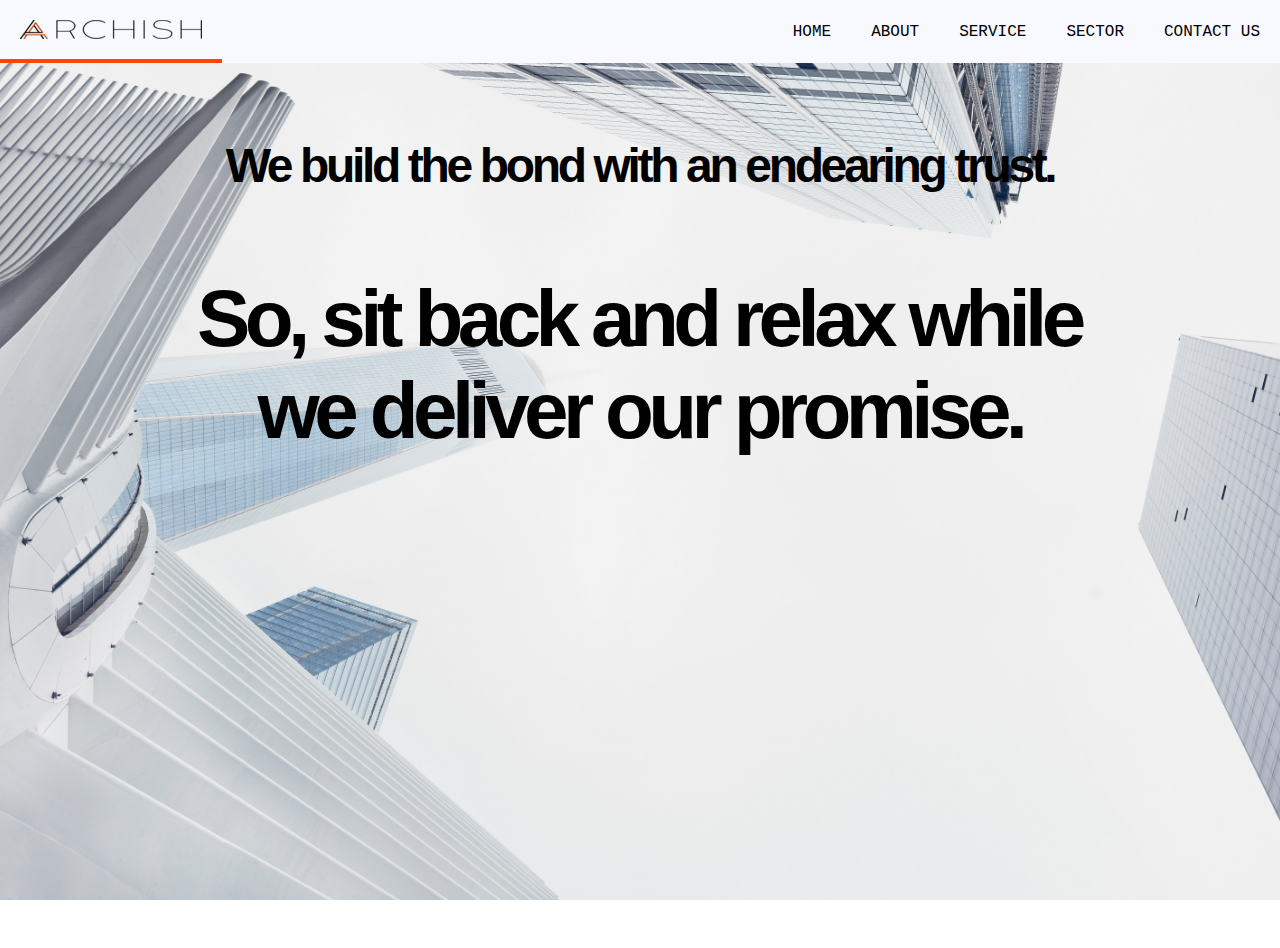
==== aboutus.html @ ad500357 "Update aboutus.html" ====
<!DOCTYPE html>
<html lang="en">
<head>
    <meta charset="UTF-8">
    <meta name="viewport" content="width=device-width, initial-scale=1.0">
    <link rel="stylesheet" href="navbarstyle.css">
    <link rel="stylesheet" href="https://cdnjs.cloudflare.com/ajax/libs/font-awesome/4.7.0/css/font-awesome.min.css">
    <link rel="stylesheet" href="aboutus.css">
    <link rel="stylesheet" href="https://cdnjs.cloudflare.com/ajax/libs/animate.css/4.1.1/animate.min.css"/>
    <title>Archish Construction Ltd.</title>
</head>
<body>
    <nav class="main-nav" id="topNav">
        <a class="brand" href=""><img src="logo.png" alt="" srcset=""></a>
        <a href="index.html">Home</a>
        <a href="aboutus.html">About</a>
        <a href="undermaintenance.html">Service</a>
        <a href="undermaintenance.html">Sector</a>
        <a href="contact.html">Contact Us</a>
        <a href="javascript:void(0);" class="icon" onclick="navToggle()">
            <i class="fa fa-bars"></i>
          </a>
    </nav>
    
    <header>
    <div class="container" id="container" style="background-image: url(building2.jpg);">
            <div class="subcontainer">
                <p class="quote animate__animated animate__backInLeft animate__delay-1s">We build the bond with an endearing trust.</p>
                <p class="subquote animate__animated animate__backInRight animate__delay-1s">So, sit back and relax while we deliver our promise.</p>
            </div>
        </div>
    </header>

    <!-- <section>
        <div class="container" style="background-image: url(building4.jpg);">
            <div class="subcontainer">
                <p class="quote animate__animated animate__backInLeft animate__delay-1s">We build the bond with an endearing trust.</p>
                <p class="subquote animate__animated animate__backInRight animate__delay-1s">So, sit back and relax while we deliver our promise.</p>
            </div>
        </div>
    </section> -->

    <script src="script.js"></script>

</body>
</html>
---- aboutus.css ----
body{
    margin: auto 0;
    height: 100%;
}

.main-nav{
    display: flex;
    background-color: ghostwhite;
    margin: 0;
    padding: 0;
    justify-content: flex-end;
    overflow: hidden;
    position: fixed;
    width: 100%;
    top: 0;
    z-index: 1;
}


.brand{
    margin-right: auto;
}

nav a{
    display: flex;
    align-items: center;
    padding: 20px;
    text-align: center;
    text-decoration: none;
    font-family: 'JetBrains Mono', monospace;
    font-size: 1em;
    font-weight: 500;
    color: black;
    text-transform: uppercase;
}

a:hover{
    color: orangered;
    border-bottom: 4px solid orangered;
}

nav a.icon {
    display: none;
}


@media screen and (max-width: 750px) {
    nav a:not(:first-child) {display: none;}
    a:hover{border-bottom: none;}
    nav a.icon {
        float: right;
        display: block;
        position: absolute;
        right: 0;
        top: 0;
        z-index: 100;
    }

    nav.responsive {
        width: 100%;
        background-color: ghostwhite;
        position: fixed;
        display: block;
    }
    nav.responsive a.icon {
        position: absolute;
        right: 0;
        top: 0;
        z-index: 100;
    }

    nav.responsive a {
        float: none;
        display: block;
        text-align: left;
    }

}


@import url('https://rsms.me/inter/inter.css');
html { font-family: 'Inter', sans-serif; }
@supports (font-variation-settings: normal) {
  html { font-family: 'Inter var', sans-serif; }
}

.container{
    height: 100vh;
    background-attachment: fixed;
    background-position: center;
    background-repeat: no-repeat;
    background-size: cover;
}

header{
    margin-top: 30px;
}

.quote{
    /* margin: 0; */
    padding-top: 10vh;
    display: flex;
    justify-content: center;
    text-align: center;
    font-family: 'Inter var', sans-serif;
    font-weight: 600;
    letter-spacing: -0.070em;
    font-size: 3em;
    margin-bottom: 1.5rem;
}

.subcontainer{
    display: block;
    width: 75%;
    margin: auto;
}

.subquote
{
    display: flex;
    justify-content: center;
    text-align: center;
    font-family: 'Inter var', sans-serif;
    font-weight: 740;
    font-size: 5em;
    letter-spacing: -0.070em;
    text-indent: -0.03em;
}

@media screen and (min-width: 701px) and (max-width: 900px){
    .subcontainer{
        width: 90%;
    }
    .quote{
        letter-spacing: -0.090em;
        font-size: 2.40em;
        
    }

    .subquote{
        letter-spacing: -0.090em;
        font-size: 4em;
    }
}

@media screen and (min-width: 450px) and (max-width: 700px){
    .subcontainer{
        width: 75%;
    }
    .quote{
        letter-spacing: -0.090em;
        font-size: 2.25em;
        
    }

    .subquote{
        letter-spacing: -0.090em;
        font-size: 3.25em;
    }
}

@media screen and (min-width: 50px) and (max-width: 449px){
    .subcontainer{
        width: 65%;
    }
    .quote{
        letter-spacing: -0.090em;
        font-size: 1.80em;
        padding-top: 12vh;
        margin-bottom: 0.5em;
    }

    .subquote{
        letter-spacing: -0.090em;
        font-size: 2.45em;
        padding-top: 0.5em;
    }
}
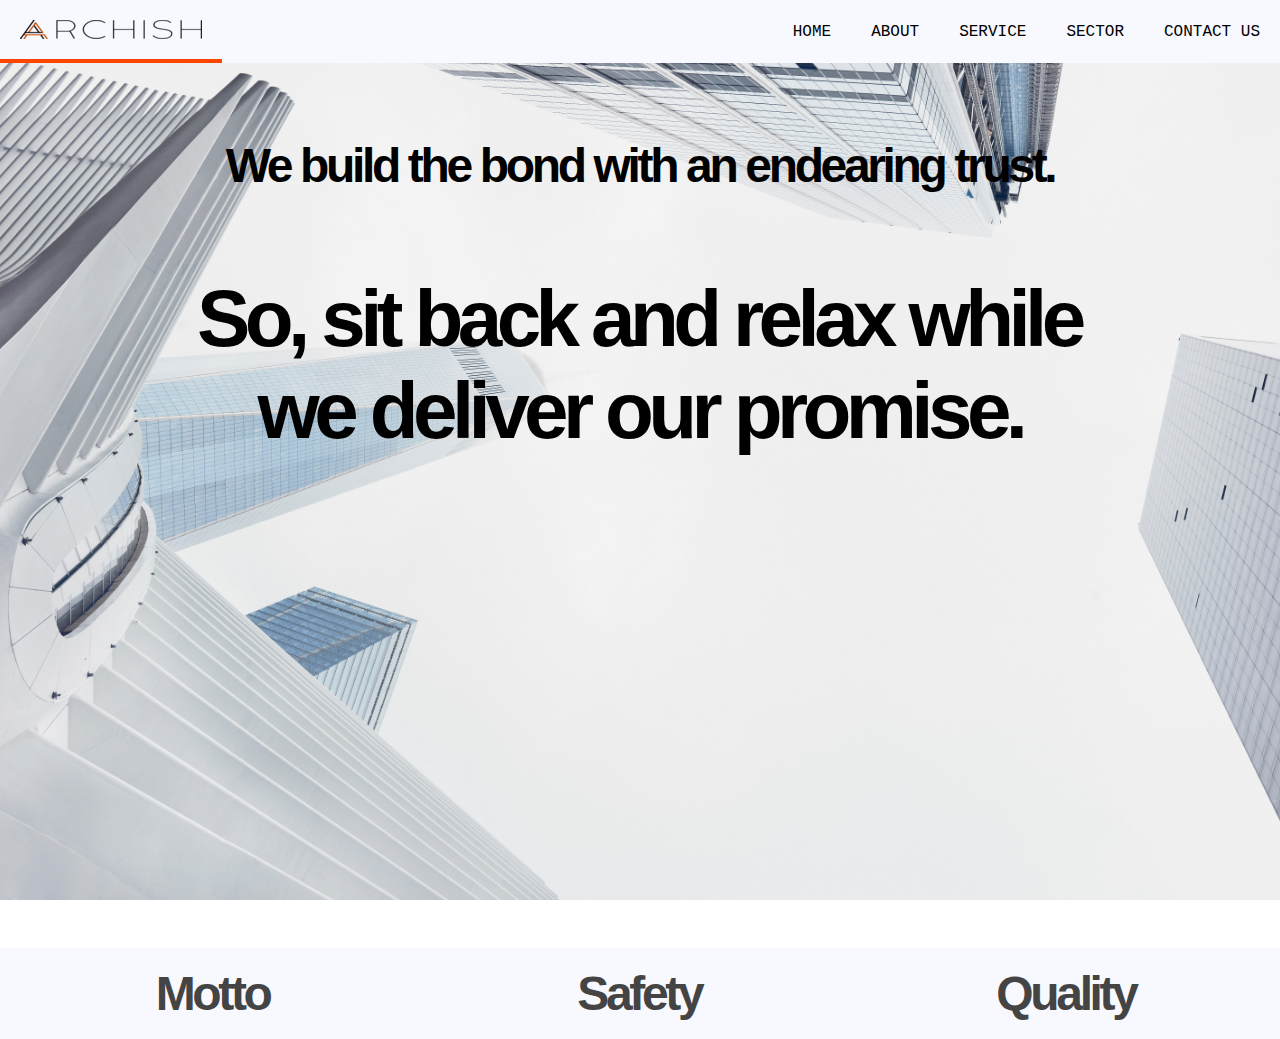
==== commit ef89d91d: "Add files via upload" ====
--- a/aboutus.html
+++ b/aboutus.html
@@ -29,6 +29,7 @@
                 <p class="subquote animate__animated animate__backInRight animate__delay-1s">So, sit back and relax while we deliver our promise.</p>
             </div>
         </div>
+
     </header>
 
     <!-- <section>
@@ -39,8 +40,47 @@
             </div>
         </div>
     </section> -->
+    <div style="background-image: url(building4.jpg); background-attachment: fixed; background-position: center; background-size: cover; width: 100%; max-width: 100%;">
+    <section class="container2">
+
+
+        <button class="accordion">Motto</button>
+        <div class="panel">
+          <p class="accordiontext">At Archish, we provide the highest quality professional construction services. This commitment can only be maintained through the efforts of its people. Archish Construction proudly employs dedicated staff comprising of experienced construction professionals and craftsmen. We believe that to maintain and grow this dedicated staff, we must provide a challenging role, stable and pleasant work environment, which offers them opportunities to grow both personally and professionally. </p>
+        </div>
+        
+        <button class="accordion">Safety</button>
+        <div class="panel">
+          <p class="accordiontext">Health and safety is paramount to the construction industry, that is why we are committed to the safety of our employees as well as the public and this commitment is central to everything we do. Our pro-active approach creates value for our clients and safeguards our most important asset, our employees. Our team is dedicated to maintaining a safety-focused and environmentally sound business.</p>
+        </div>
+        
+        <button class="accordion">Quality</button>
+        <div class="panel">
+          <p class="accordiontext">We provide quality construction services to our clients. The pride we have in our work and in the reputation of our company enables our clients to enjoy the construction process with confidence. We are committed to maintain the trust of our clients by treating them fairly and honestly by meeting our commitments. We have the necessary skills, training and positive attitude to do the job right the first time and to finish each task, job and project before moving on to the next. Our clients feel that their job is as important to us as it is to them.</p>
+        </div>
+        </div>
+    </section>
+</div>
+
+
 
     <script src="script.js"></script>
+    <script>
+        var acc = document.getElementsByClassName("accordion");
+        var i;
+        
+        for (i = 0; i < acc.length; i++) {
+          acc[i].addEventListener("click", function() {
+            this.classList.toggle("active");
+            var panel = this.nextElementSibling;
+            if (panel.style.display === "block") {
+              panel.style.display = "none";
+            } else {
+              panel.style.display = "block";
+            }
+          });
+        }
+        </script>
 
 </body>
-</html>
+</html>--- a/navbarstyle.css
+++ b/navbarstyle.css
@@ -0,0 +1,81 @@
+
+
+
+body{
+    margin: auto 0;
+    height: 100%;
+}
+
+.main-nav{
+    display: flex;
+    background-color: ghostwhite;
+    margin: 0;
+    padding: 0;
+    justify-content: flex-end;
+    overflow: hidden;
+    position: fixed;
+    width: 100%;
+    top: 0;
+    z-index: 1;
+}
+
+
+.brand{
+    margin-right: auto;
+}
+
+nav a{
+    display: flex;
+    align-items: center;
+    padding: 20px;
+    text-align: center;
+    text-decoration: none;
+    font-family: 'JetBrains Mono', monospace;
+    font-size: 1em;
+    font-weight: 500;
+    color: black;
+    text-transform: uppercase;
+}
+
+a:hover{
+    color: orangered;
+    border-bottom: 4px solid orangered;
+}
+
+nav a.icon {
+    display: none;
+}
+
+
+@media screen and (max-width: 750px) {
+    nav a:not(:first-child) {display: none;}
+    a:hover{border-bottom: none;}
+    nav a.icon {
+        float: right;
+        display: block;
+        position: absolute;
+        right: 0;
+        top: 0;
+        z-index: 100;
+    }
+
+    nav.responsive {
+        width: 100%;
+        background-color: ghostwhite;
+        position: fixed;
+        display: block;
+    }
+    nav.responsive a.icon {
+        position: absolute;
+        right: 0;
+        top: 0;
+        z-index: 100;
+    }
+
+    nav.responsive a {
+        float: none;
+        display: block;
+        text-align: left;
+    }
+
+}--- a/aboutus.css
+++ b/aboutus.css
@@ -1,81 +1,3 @@
-body{
-    margin: auto 0;
-    height: 100%;
-}
-
-.main-nav{
-    display: flex;
-    background-color: ghostwhite;
-    margin: 0;
-    padding: 0;
-    justify-content: flex-end;
-    overflow: hidden;
-    position: fixed;
-    width: 100%;
-    top: 0;
-    z-index: 1;
-}
-
-
-.brand{
-    margin-right: auto;
-}
-
-nav a{
-    display: flex;
-    align-items: center;
-    padding: 20px;
-    text-align: center;
-    text-decoration: none;
-    font-family: 'JetBrains Mono', monospace;
-    font-size: 1em;
-    font-weight: 500;
-    color: black;
-    text-transform: uppercase;
-}
-
-a:hover{
-    color: orangered;
-    border-bottom: 4px solid orangered;
-}
-
-nav a.icon {
-    display: none;
-}
-
-
-@media screen and (max-width: 750px) {
-    nav a:not(:first-child) {display: none;}
-    a:hover{border-bottom: none;}
-    nav a.icon {
-        float: right;
-        display: block;
-        position: absolute;
-        right: 0;
-        top: 0;
-        z-index: 100;
-    }
-
-    nav.responsive {
-        width: 100%;
-        background-color: ghostwhite;
-        position: fixed;
-        display: block;
-    }
-    nav.responsive a.icon {
-        position: absolute;
-        right: 0;
-        top: 0;
-        z-index: 100;
-    }
-
-    nav.responsive a {
-        float: none;
-        display: block;
-        text-align: left;
-    }
-
-}
 
 
 @import url('https://rsms.me/inter/inter.css');
@@ -86,10 +8,12 @@
 
 .container{
     height: 100vh;
+    position: relative;
     background-attachment: fixed;
     background-position: center;
     background-repeat: no-repeat;
     background-size: cover;
+    z-index: -1;    
 }
 
 header{
@@ -175,4 +99,76 @@
         font-size: 2.45em;
         padding-top: 0.5em;
     }
+}
+
+
+.container2
+{
+    display: flex;
+    padding-top: 20%%;
+}
+
+.accordion{
+    background-color: ghostwhite;
+    color: #444;
+    cursor: pointer;
+    padding: 18px;
+    width: 100%;
+    border: none;
+    text-align: left;
+    outline: none;
+    font-size: 15px;
+    transition: 0.4s;
+    justify-content: center;
+    align-items: center;
+    text-align: center;
+    font-family: 'Inter var', sans-serif;
+    font-weight: 740;
+    font-size: 3em;
+    letter-spacing: -0.070em;
+    text-indent: -0.03em;
+}
+
+.active, .accordion:hover {
+    background-color: #ccc; 
+  }
+  
+  .panel {
+    padding: 0 18px;
+    display: none;
+    background-color: ghostwhite;
+    overflow: hidden;
+  }
+
+  .accordiontext{
+    font-family: 'Inter var', sans-serif;
+    font-weight: 600;
+    font-size: 16px;
+    text-align: left;
+    display: flex;
+    align-content: center;
+    justify-content: left;
+  }
+
+
+
+  @media screen and (max-width: 700px){
+    .container2{
+        display:block;
+    }
+    .accordion{
+        font-size: 2.5em;
+    }
+    .accordiontext{
+        font-size: 1.125em;
+    }
+  }
+    @media screen and (min-width: 702px)and (max-width: 1119px){
+        .accordion{
+            font-size: 2.15em;
+        }
+        .accordiontext{
+            font-size: 1.125em;
+        }
+
 }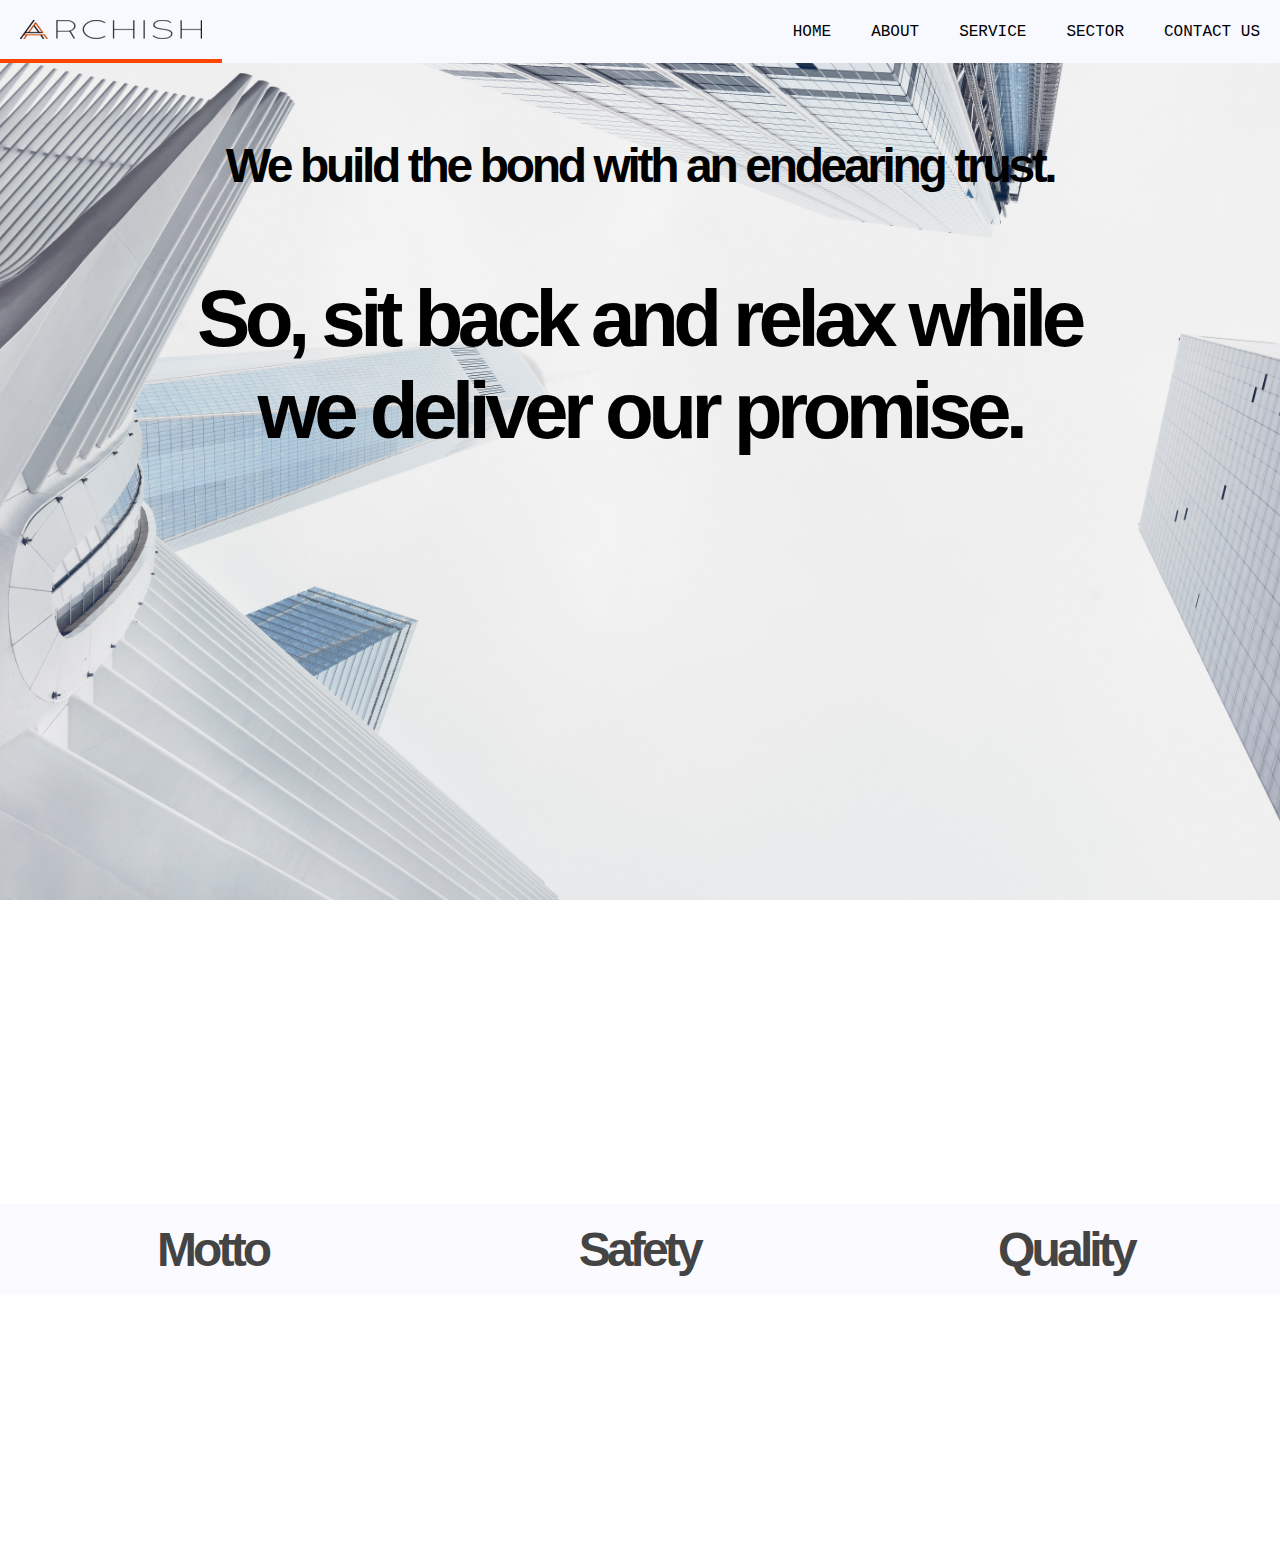
==== commit 02036acc: "Update aboutus.html" ====
--- a/aboutus.html
+++ b/aboutus.html
@@ -15,7 +15,7 @@
         <a href="index.html">Home</a>
         <a href="aboutus.html">About</a>
         <a href="undermaintenance.html">Service</a>
-        <a href="undermaintenance.html">Sector</a>
+        <a href="sector.html">Sector</a>
         <a href="contact.html">Contact Us</a>
         <a href="javascript:void(0);" class="icon" onclick="navToggle()">
             <i class="fa fa-bars"></i>
@@ -83,4 +83,4 @@
         </script>
 
 </body>
-</html>+</html>
--- a/aboutus.css
+++ b/aboutus.css
@@ -105,11 +105,14 @@
 .container2
 {
     display: flex;
-    padding-top: 20%%;
+    justify-items: center;
+    align-content: center;
+    padding-top: 20%;
+    padding-bottom: 20%;
 }
 
 .accordion{
-    background-color: ghostwhite;
+    background-color: rgba(248, 248, 255, 0.535);
     color: #444;
     cursor: pointer;
     padding: 18px;
@@ -125,12 +128,13 @@
     font-family: 'Inter var', sans-serif;
     font-weight: 740;
     font-size: 3em;
-    letter-spacing: -0.070em;
+    letter-spacing: -0.080em;
     text-indent: -0.03em;
 }
 
 .active, .accordion:hover {
-    background-color: #ccc; 
+    background-color: rgba(204, 204, 204, 0.33); 
+    color: orangered;
   }
   
   .panel {
@@ -155,6 +159,8 @@
   @media screen and (max-width: 700px){
     .container2{
         display:block;
+        padding-top: 15%;
+        padding-bottom: 15%;
     }
     .accordion{
         font-size: 2.5em;
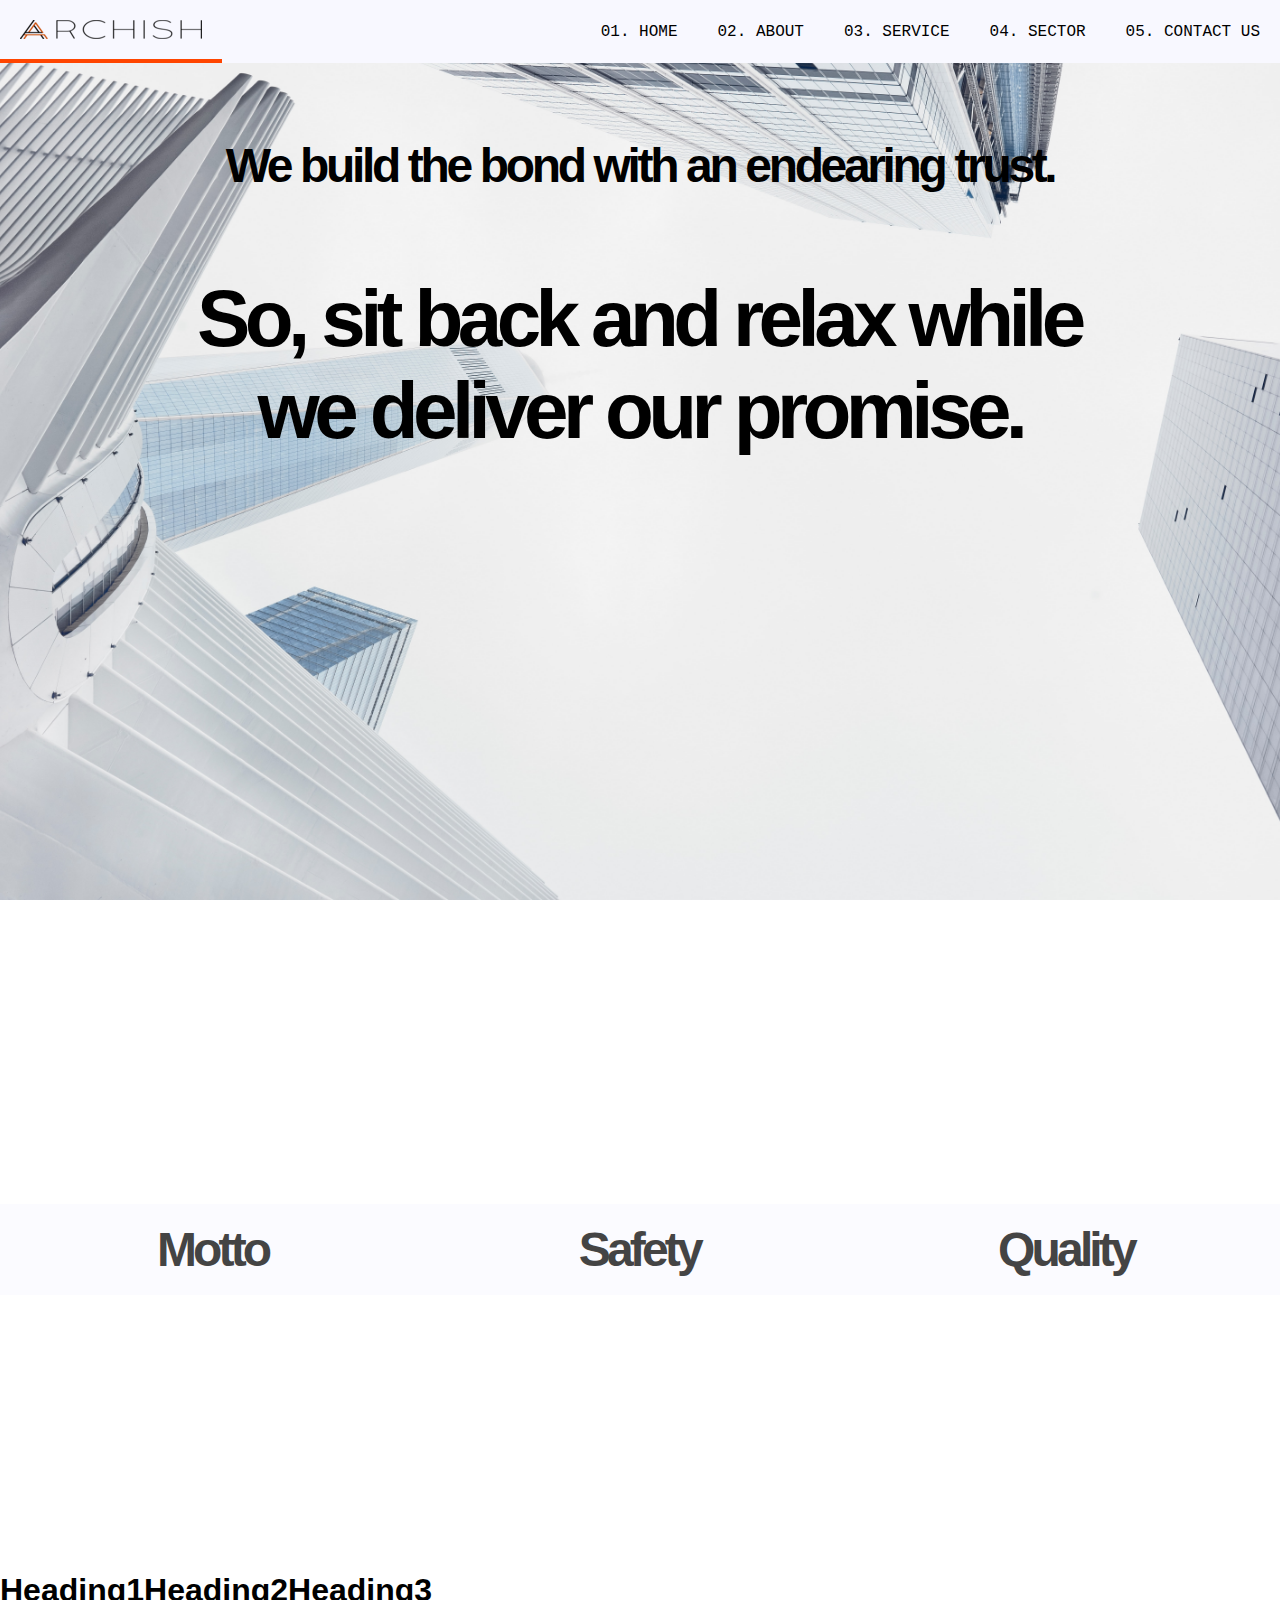
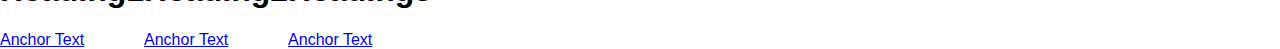
==== commit cb7e5cb3: "Add files via upload" ====
--- a/aboutus.html
+++ b/aboutus.html
@@ -10,17 +10,17 @@
     <title>Archish Construction Ltd.</title>
 </head>
 <body>
-    <nav class="main-nav" id="topNav">
-        <a class="brand" href=""><img src="logo.png" alt="" srcset=""></a>
-        <a href="index.html">Home</a>
-        <a href="aboutus.html">About</a>
-        <a href="undermaintenance.html">Service</a>
-        <a href="sector.html">Sector</a>
-        <a href="contact.html">Contact Us</a>
-        <a href="javascript:void(0);" class="icon" onclick="navToggle()">
-            <i class="fa fa-bars"></i>
-          </a>
-    </nav>
+  <nav class="main-nav" id="topNav">
+    <a class="brand" href=""><img src="logo.png" alt="" srcset=""></a>
+    <a href="index.html">01. Home</a>
+    <a href="aboutus.html">02. About</a>
+    <a href="undermaintenance.html">03. Service</a>
+    <a href="sector.html">04. Sector</a>
+    <a href="contact.html">05. Contact Us</a>
+    <a href="javascript:void(0);" class="icon" onclick="navToggle()">
+        <i class="fa fa-bars"></i>
+      </a>
+</nav>
     
     <header>
     <div class="container" id="container" style="background-image: url(building2.jpg);">
@@ -44,23 +44,41 @@
     <section class="container2">
 
 
-        <button class="accordion">Motto</button>
+        <button class="accordion one">Motto</button>
         <div class="panel">
           <p class="accordiontext">At Archish, we provide the highest quality professional construction services. This commitment can only be maintained through the efforts of its people. Archish Construction proudly employs dedicated staff comprising of experienced construction professionals and craftsmen. We believe that to maintain and grow this dedicated staff, we must provide a challenging role, stable and pleasant work environment, which offers them opportunities to grow both personally and professionally. </p>
         </div>
         
-        <button class="accordion">Safety</button>
+        <button class="accordion two">Safety</button>
         <div class="panel">
           <p class="accordiontext">Health and safety is paramount to the construction industry, that is why we are committed to the safety of our employees as well as the public and this commitment is central to everything we do. Our pro-active approach creates value for our clients and safeguards our most important asset, our employees. Our team is dedicated to maintaining a safety-focused and environmentally sound business.</p>
         </div>
         
-        <button class="accordion">Quality</button>
+        <button class="accordion three">Quality</button>
         <div class="panel">
           <p class="accordiontext">We provide quality construction services to our clients. The pride we have in our work and in the reputation of our company enables our clients to enjoy the construction process with confidence. We are committed to maintain the trust of our clients by treating them fairly and honestly by meeting our commitments. We have the necessary skills, training and positive attitude to do the job right the first time and to finish each task, job and project before moving on to the next. Our clients feel that their job is as important to us as it is to them.</p>
         </div>
         </div>
     </section>
 </div>
+
+<div class="idea" style="display: flex;">
+    <div class="one">
+    <h1>Heading1</h1>
+    <a href="#">Anchor Text</a>
+    </div>
+
+    <div class="two">
+    <h1>Heading2</h1>
+    <a href="#">Anchor Text</a>
+    </div>
+
+    <div class="three">
+    <h1>Heading3</h1>
+    <a href="#">Anchor Text</a>
+    </div>
+
+  </div>
 
 
 
@@ -82,5 +100,7 @@
         }
         </script>
 
+        
+
 </body>
-</html>
+</html>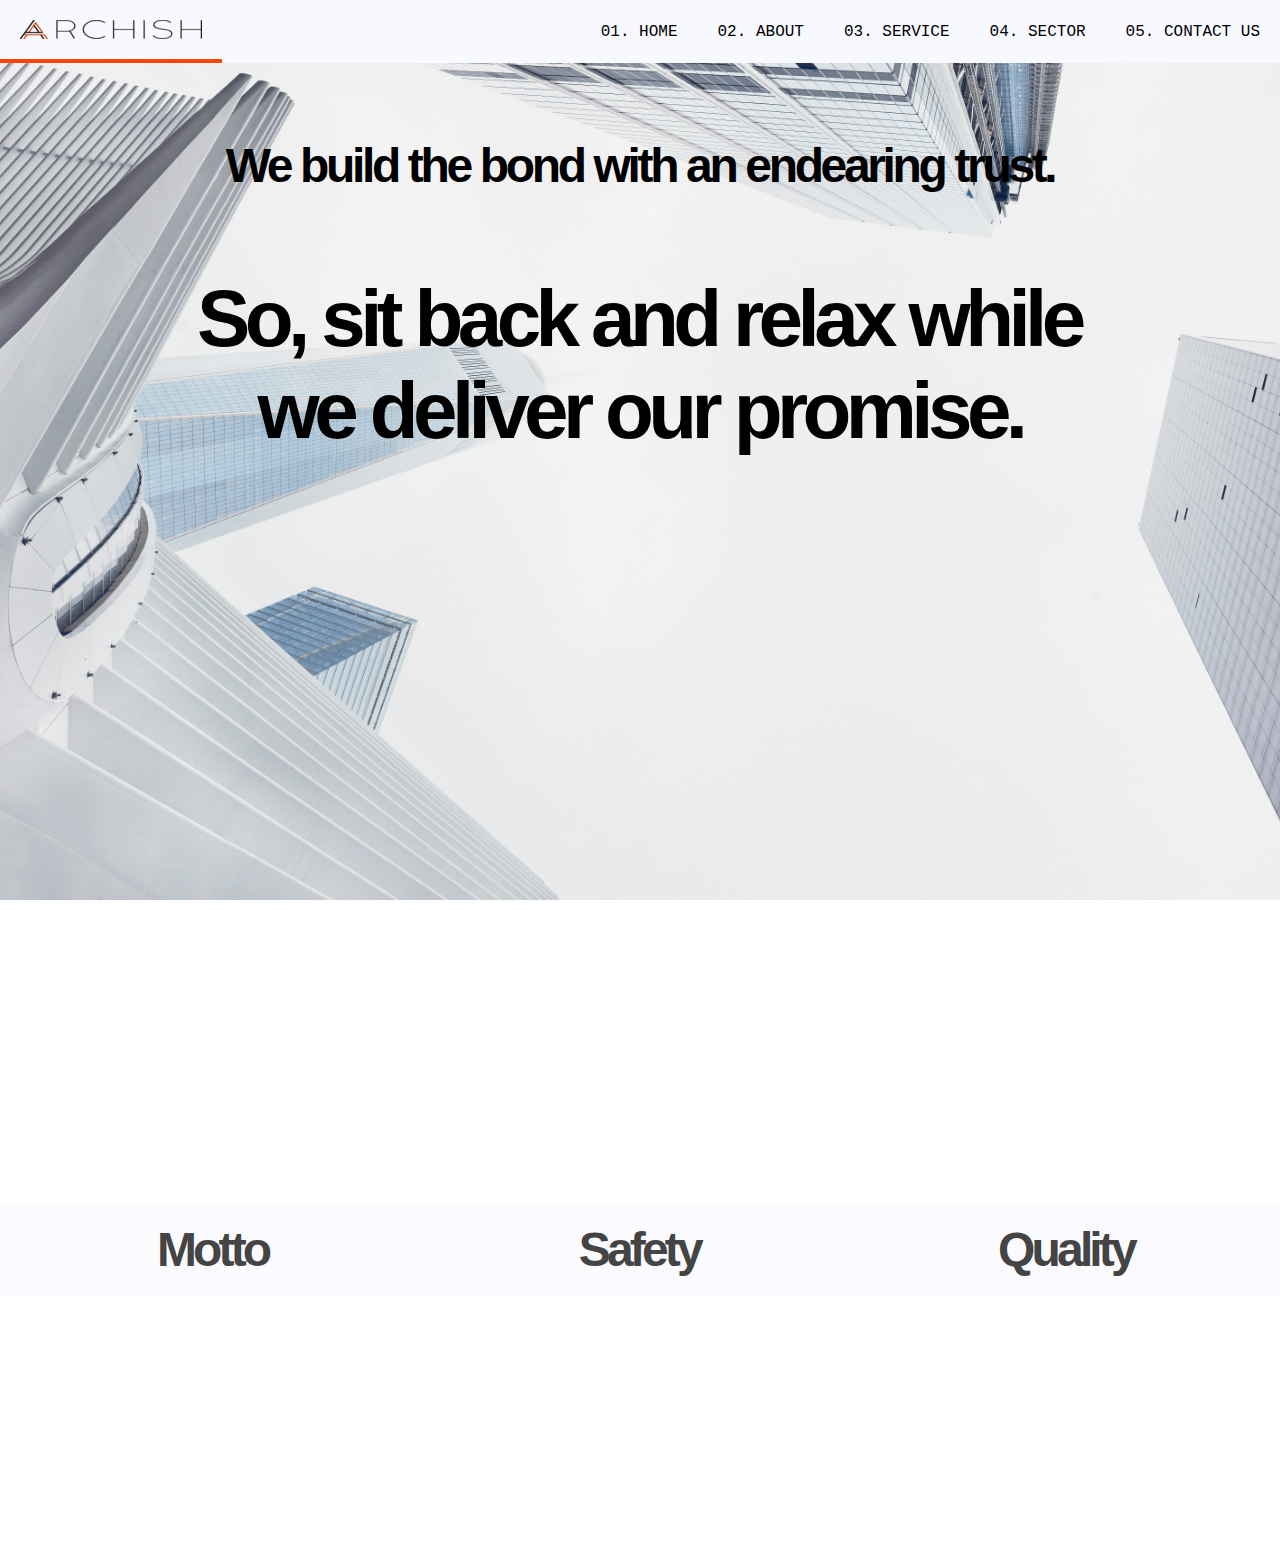
==== commit be87d2dd: "Update aboutus.html" ====
--- a/aboutus.html
+++ b/aboutus.html
@@ -62,24 +62,6 @@
     </section>
 </div>
 
-<div class="idea" style="display: flex;">
-    <div class="one">
-    <h1>Heading1</h1>
-    <a href="#">Anchor Text</a>
-    </div>
-
-    <div class="two">
-    <h1>Heading2</h1>
-    <a href="#">Anchor Text</a>
-    </div>
-
-    <div class="three">
-    <h1>Heading3</h1>
-    <a href="#">Anchor Text</a>
-    </div>
-
-  </div>
-
 
 
     <script src="script.js"></script>
@@ -103,4 +85,4 @@
         
 
 </body>
-</html>+</html>
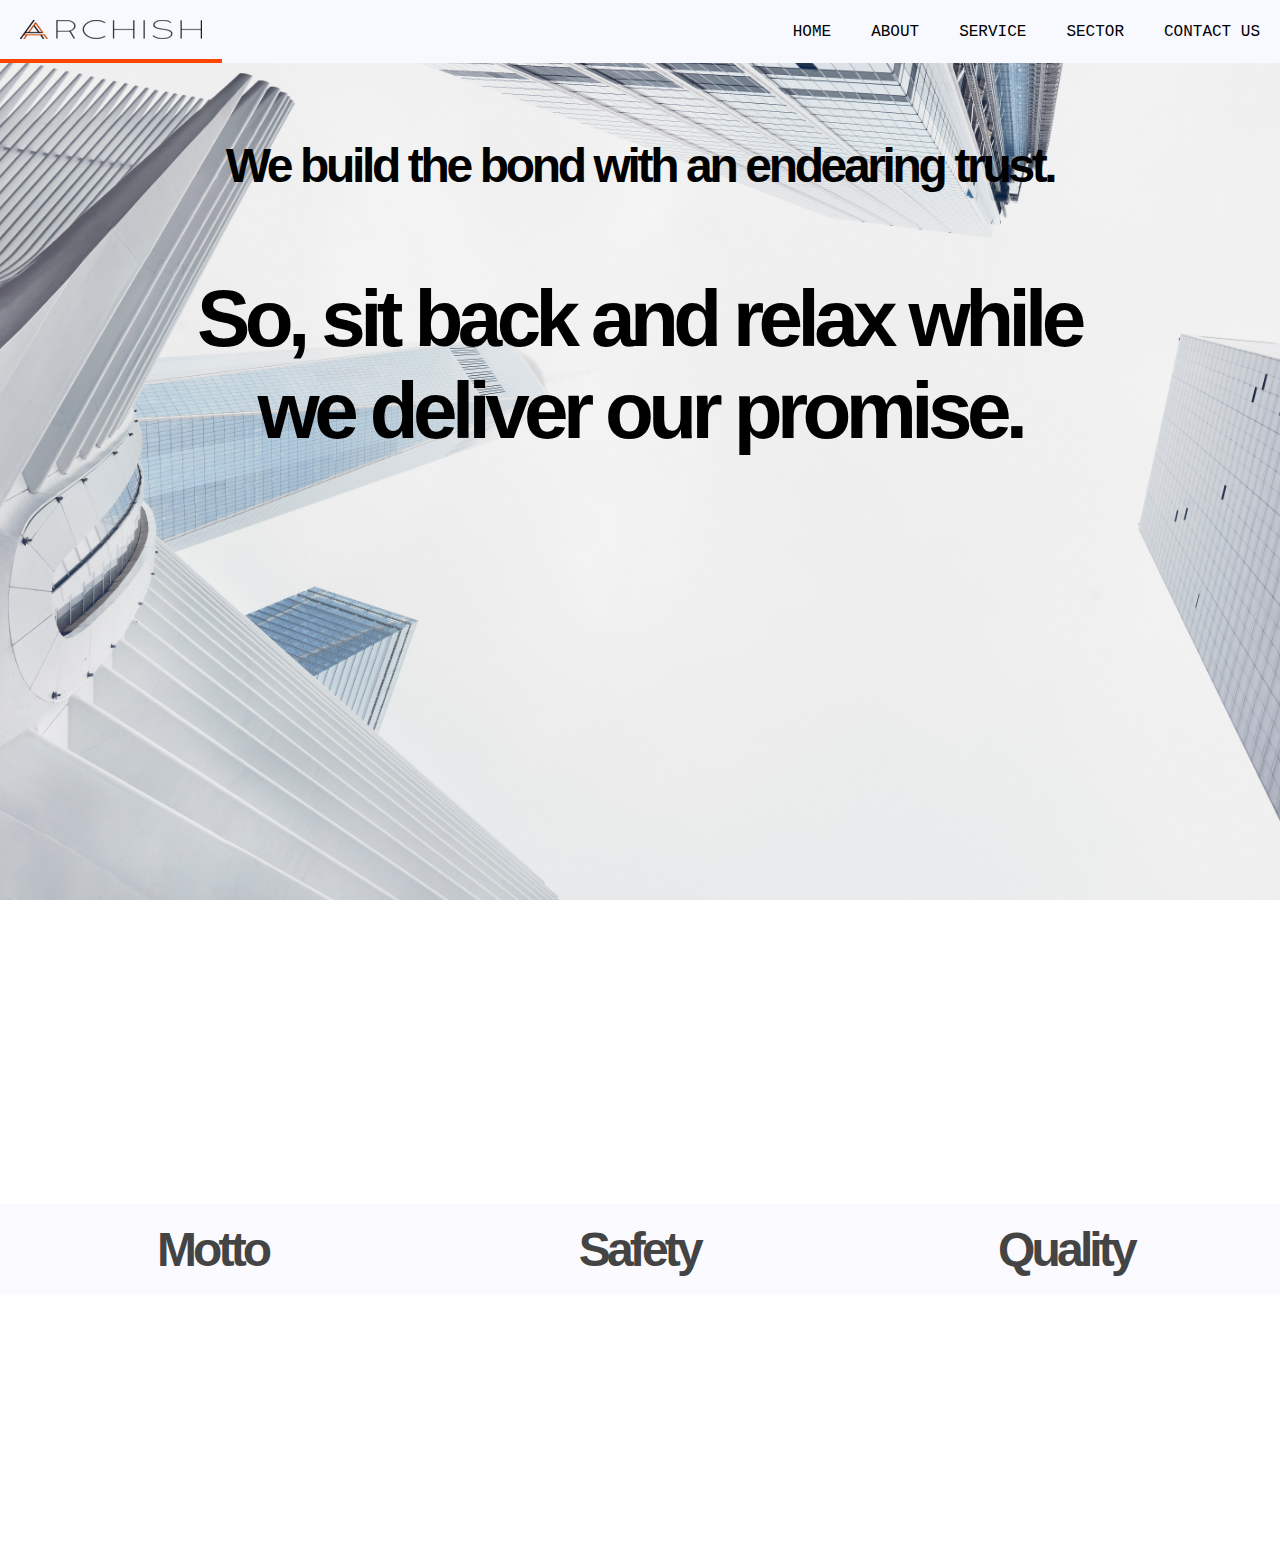
==== commit 00ee1004: "Add files via upload" ====
--- a/aboutus.html
+++ b/aboutus.html
@@ -12,11 +12,11 @@
 <body>
   <nav class="main-nav" id="topNav">
     <a class="brand" href=""><img src="logo.png" alt="" srcset=""></a>
-    <a href="index.html">01. Home</a>
-    <a href="aboutus.html">02. About</a>
-    <a href="undermaintenance.html">03. Service</a>
-    <a href="sector.html">04. Sector</a>
-    <a href="contact.html">05. Contact Us</a>
+    <a href="index.html">Home</a>
+    <a href="aboutus.html">About</a>
+    <a href="undermaintenance.html">Service</a>
+    <a href="sector.html">Sector</a>
+    <a href="contact.html">Contact Us</a>
     <a href="javascript:void(0);" class="icon" onclick="navToggle()">
         <i class="fa fa-bars"></i>
       </a>
@@ -64,6 +64,7 @@
 
 
 
+
     <script src="script.js"></script>
     <script>
         var acc = document.getElementsByClassName("accordion");
@@ -85,4 +86,4 @@
         
 
 </body>
-</html>
+</html>--- a/navbarstyle.css
+++ b/navbarstyle.css
@@ -35,6 +35,7 @@
     font-weight: 500;
     color: black;
     text-transform: uppercase;
+
 }
 
 a:hover{
--- a/aboutus.css
+++ b/aboutus.css
@@ -1,5 +1,3 @@
-
-
 @import url('https://rsms.me/inter/inter.css');
 html { font-family: 'Inter', sans-serif; }
 @supports (font-variation-settings: normal) {
@@ -135,6 +133,7 @@
 .active, .accordion:hover {
     background-color: rgba(204, 204, 204, 0.33); 
     color: orangered;
+    box-shadow: 5px 10px;
   }
   
   .panel {
@@ -177,4 +176,8 @@
             font-size: 1.125em;
         }
 
+}
+
+a:hover ~ .one {
+    background-color: gold;
 }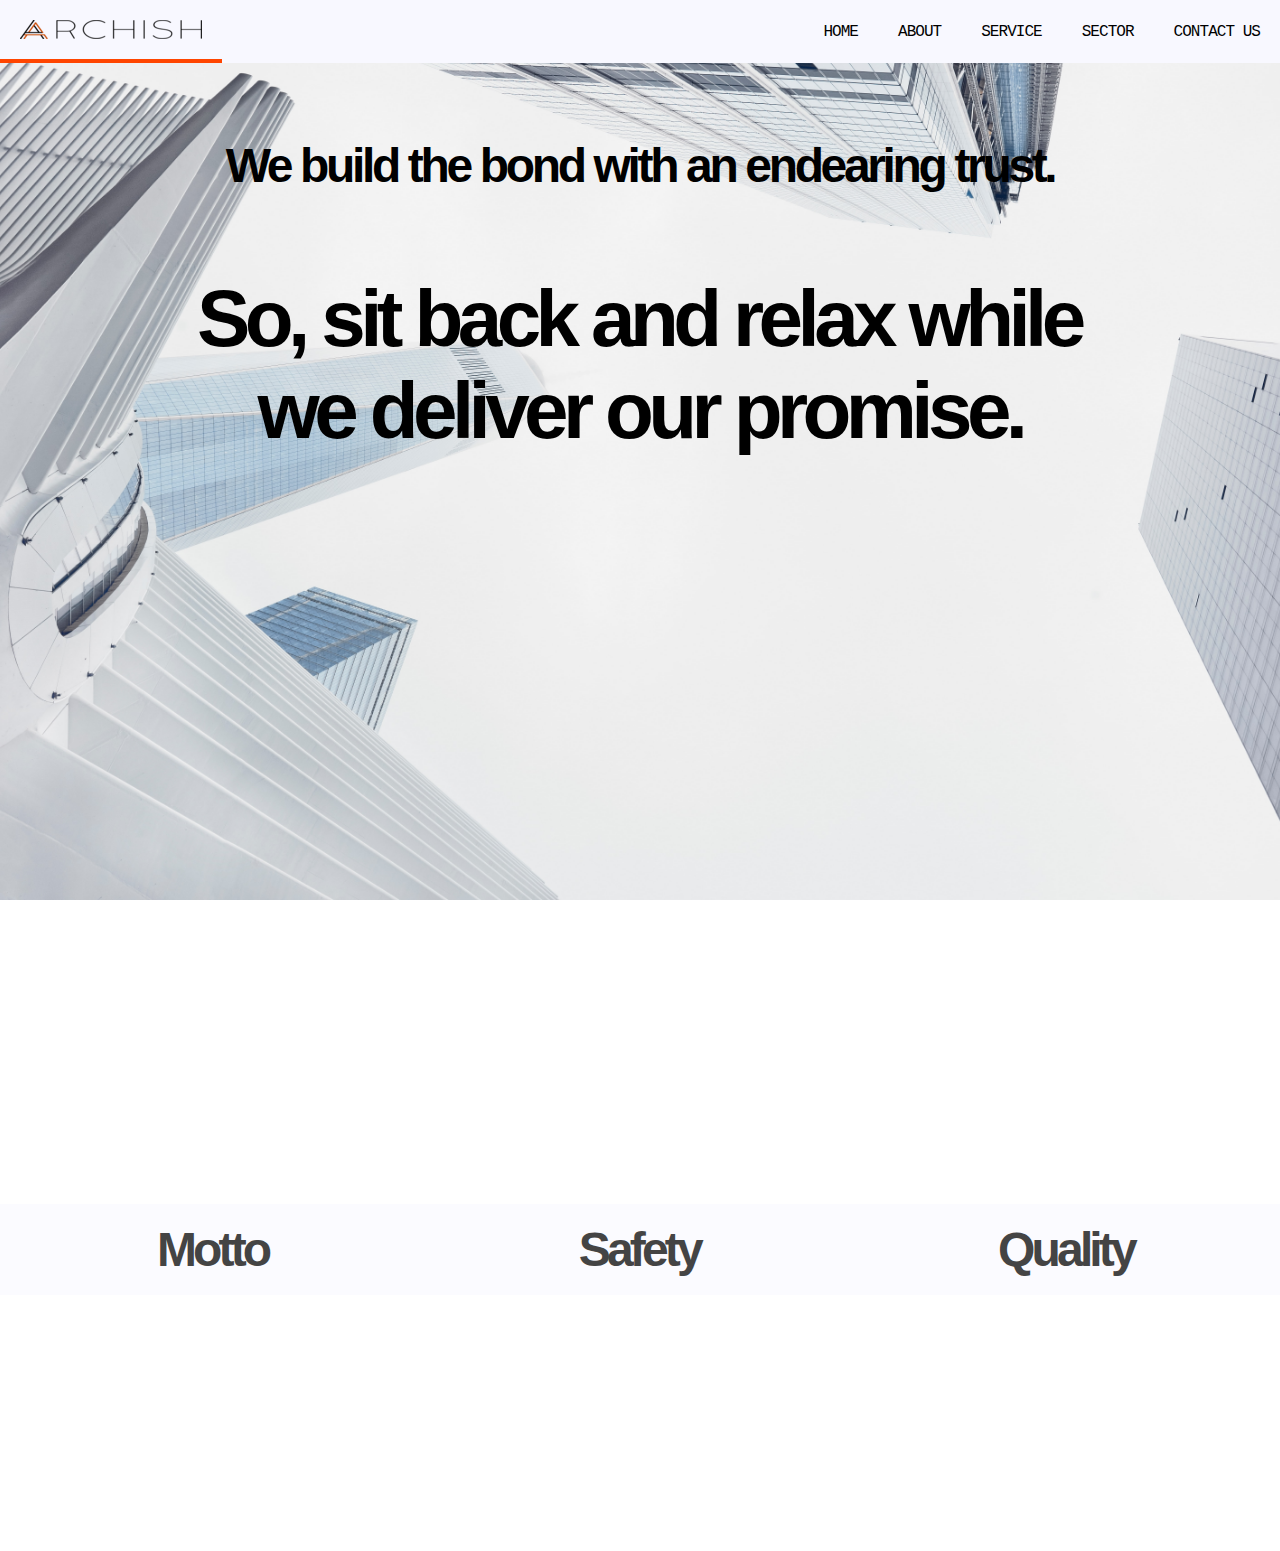
==== commit 5eeff8d3: "Add files via upload" ====
--- a/aboutus.html
+++ b/aboutus.html
@@ -14,7 +14,7 @@
     <a class="brand" href=""><img src="logo.png" alt="" srcset=""></a>
     <a href="index.html">Home</a>
     <a href="aboutus.html">About</a>
-    <a href="undermaintenance.html">Service</a>
+    <a href="services.html">Service</a>
     <a href="sector.html">Sector</a>
     <a href="contact.html">Contact Us</a>
     <a href="javascript:void(0);" class="icon" onclick="navToggle()">
--- a/navbarstyle.css
+++ b/navbarstyle.css
@@ -33,6 +33,7 @@
     font-family: 'JetBrains Mono', monospace;
     font-size: 1em;
     font-weight: 500;
+    letter-spacing: -0.060em;
     color: black;
     text-transform: uppercase;
 
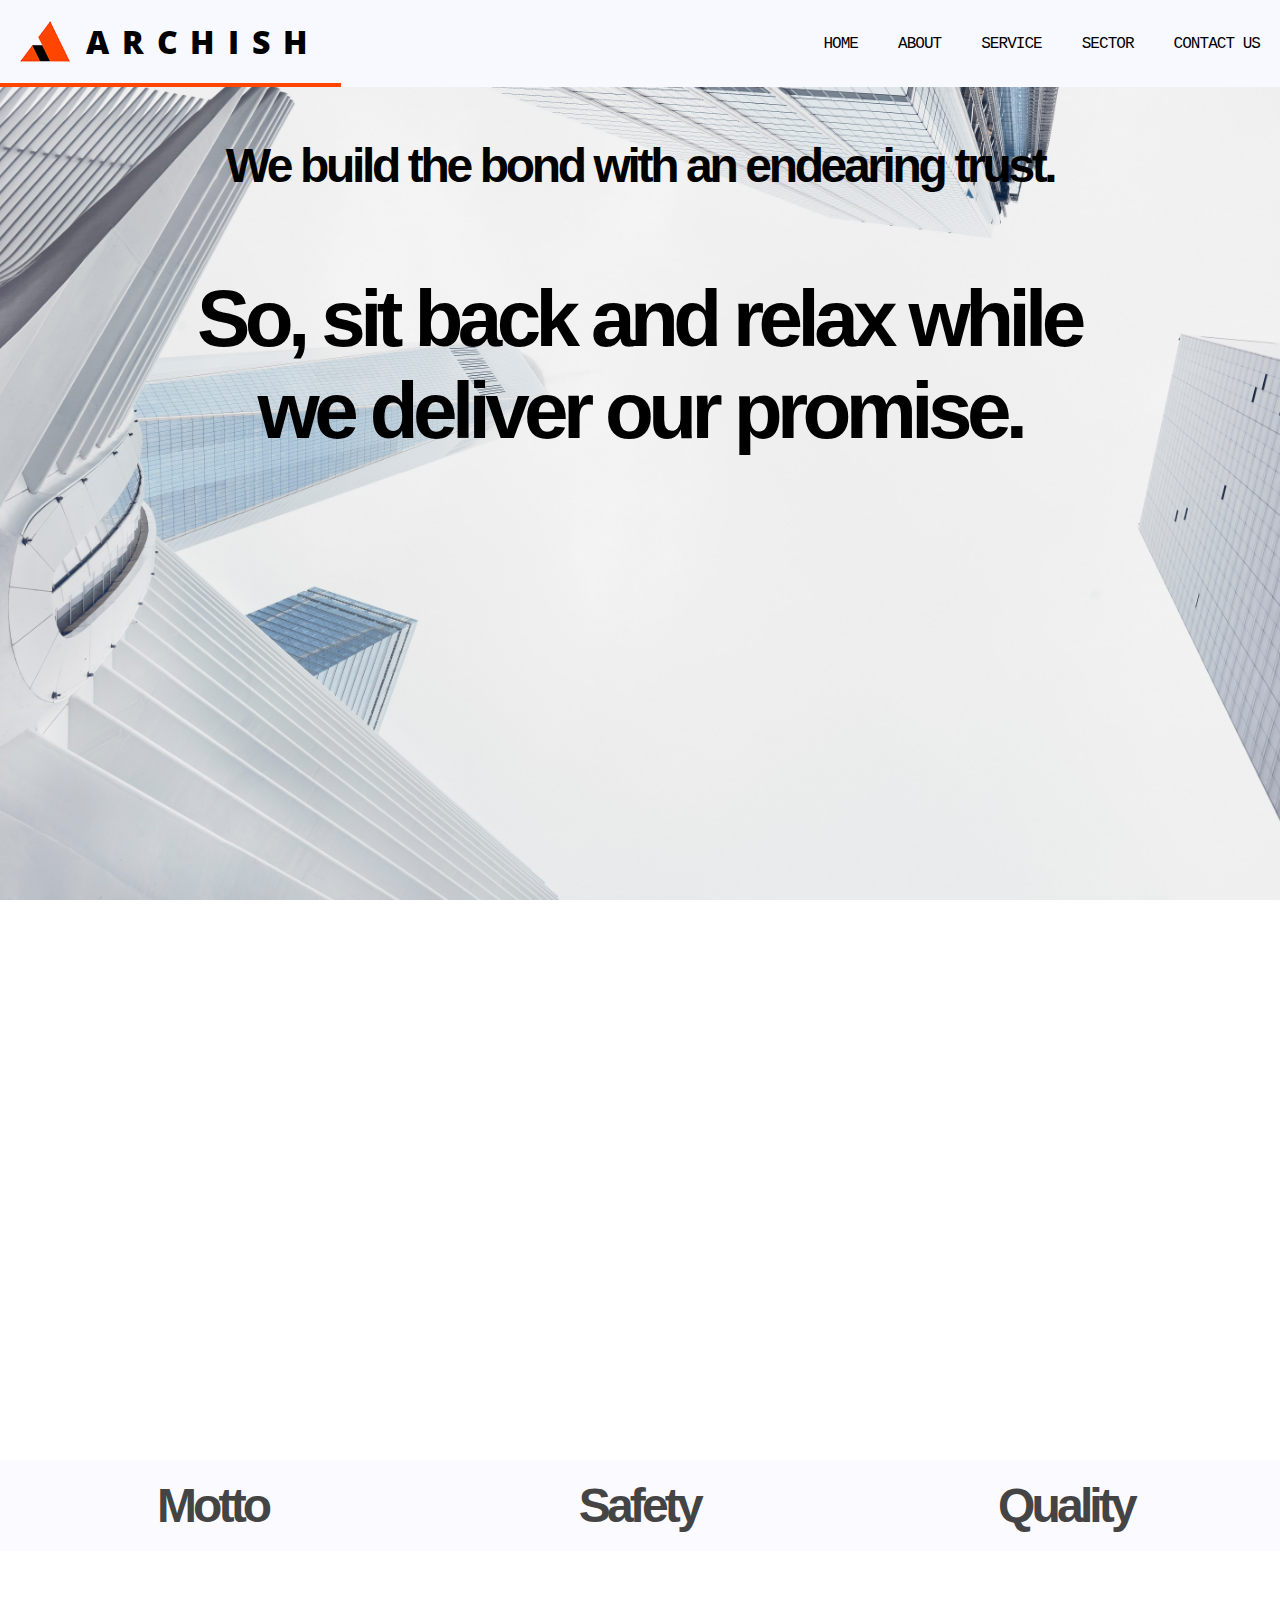
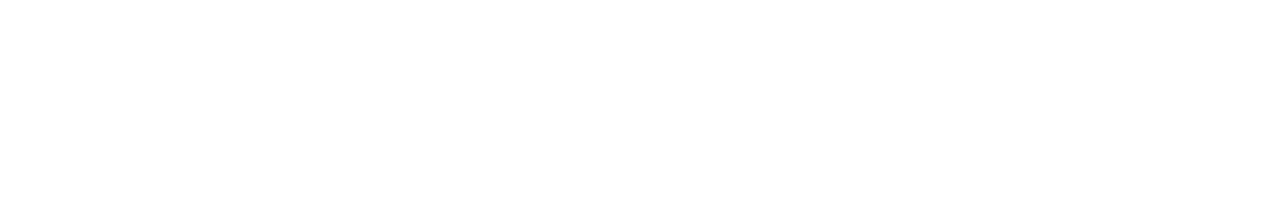
==== commit f142834a: "Add files via upload" ====
--- a/aboutus.html
+++ b/aboutus.html
@@ -11,7 +11,7 @@
 </head>
 <body>
   <nav class="main-nav" id="topNav">
-    <a class="brand" href=""><img src="logo.png" alt="" srcset=""></a>
+    <a class="brand" href=""><img src="logo.png" alt="" srcset=""><span id="slogan">ARCHISH</span></a>
     <a href="index.html">Home</a>
     <a href="aboutus.html">About</a>
     <a href="services.html">Service</a>
@@ -23,11 +23,13 @@
 </nav>
     
     <header>
-    <div class="container" id="container" style="background-image: url(building2.jpg);">
+    <div class="container" id="container" style="background-image: url(building2.jpg); padding-bottom: 20%;">
             <div class="subcontainer">
                 <p class="quote animate__animated animate__backInLeft animate__delay-1s">We build the bond with an endearing trust.</p>
-                <p class="subquote animate__animated animate__backInRight animate__delay-1s">So, sit back and relax while we deliver our promise.</p>
+                <p class="subquote animate__animated animate__backInRight animate__delay-1s">So, sit back and relax while we deliver our promise.</p><br>
             </div>
+            <!-- <a href=""></a><i style="text-align: center; font-size: 6em; display: flex; justify-content: center;" class="fa fa-chevron-circle-down" aria-hidden="true"></i> -->
+        
         </div>
 
     </header>
--- a/navbarstyle.css
+++ b/navbarstyle.css
@@ -1,10 +1,12 @@
 
-
+@import url('https://fonts.googleapis.com/css2?family=Open+Sans:wght@800&display=swap');
 
 body{
     margin: auto 0;
     height: 100%;
 }
+
+
 
 .main-nav{
     display: flex;
@@ -20,8 +22,18 @@
 }
 
 
+
 .brand{
     margin-right: auto;
+}
+
+.brand #slogan{
+    font-family: 'Open Sans', sans serif;
+    color: black;
+    font-weight: 800;
+    letter-spacing: 0.40em;
+    font-size: 2em;
+    padding-left: 0.50em;
 }
 
 nav a{
